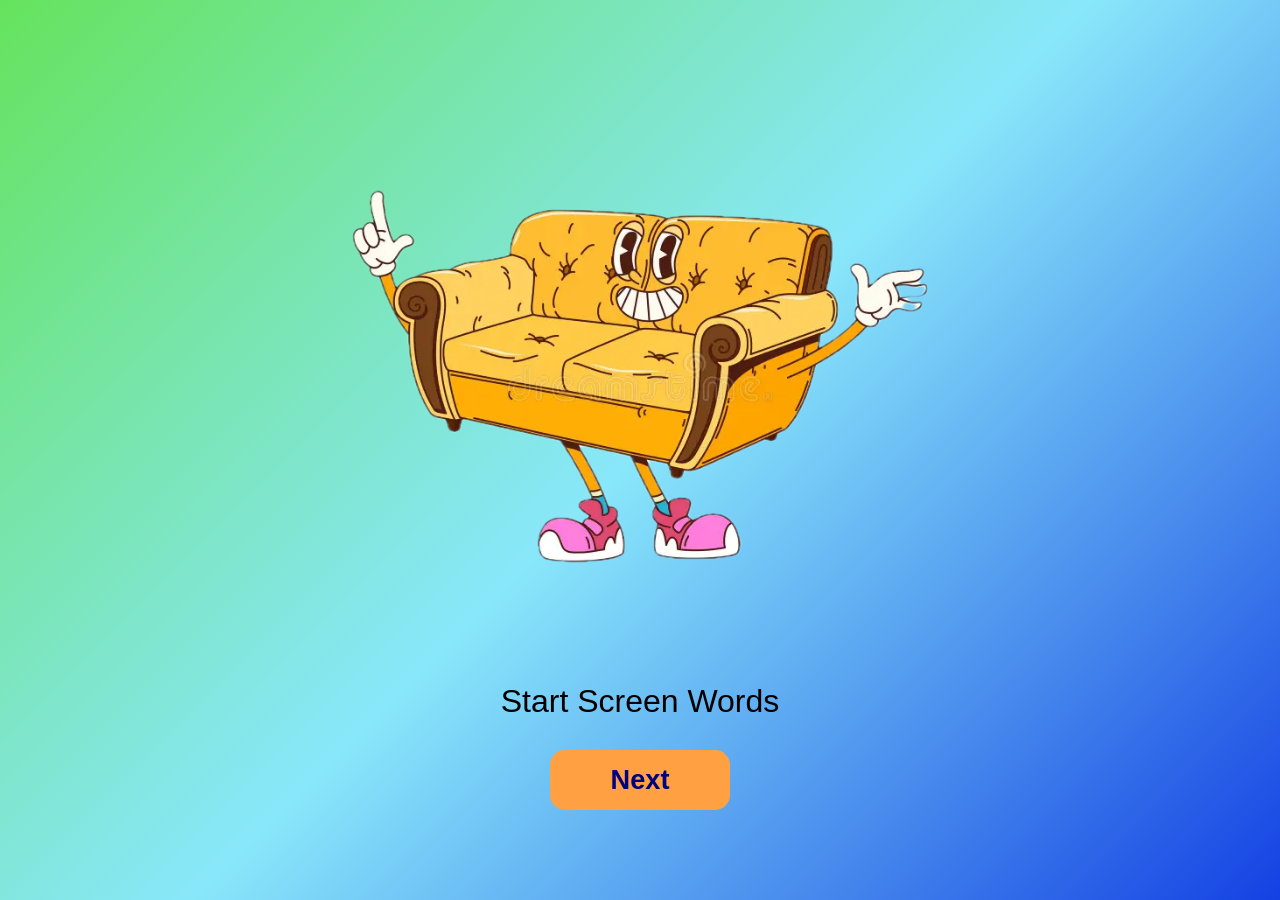
==== index.html @ fafc50ef "Rename beginning.html to index.html" ====
<!DOCTYPE html>
<html lang = "en">
    <head>
        <meta charset = "UTF-8">
        <meta name ="viewport" content="width=device-width, initial-scale=1.0">
        <title>Room On A Budget</title>
        <link rel="stylesheet" href="style.css">
    </head>

    <body class = "start-screen">
        <div class = "slides container">
            <div class = "slide" id = "slide0">
                <img src = "cartoon-couch.png" alt = "person">
                <p>Start Screen Words</p>
            </div>

            <div class = "slide" id = "slide1">
                <img src = "cartoon-couch.png" alt = "person">
                <p> Directions 1</p>
            </div>

         <div class = "slide-controls" >
            <button id = "prevBtn">Previous</button>
            <button id = "nextBtn">Next</button>
        </div>

    </div>


    <script>
   let currentSlide = 0;
const totalSlides = document.querySelectorAll('.slide').length;
    function showSlide(index) {
      for (let i = 0; i < totalSlides; i++) {
            const slide = document.getElementById(`slide${i}`);
            slide.classList.remove("active");
            slide.style.display = 'none';      }
const activeSlide = document.getElementById(`slide${index}`);
activeSlide.style.display = 'flex';

setTimeout(() => {
  activeSlide.classList.add("active");
}, 10);    document.getElementById('prevBtn').style.display = index === 0 ? 'none' : 'inline-block';

    }

    document.getElementById('nextBtn').onclick = () => {
      currentSlide++;
      if (currentSlide < totalSlides) {
        showSlide(currentSlide);
      } else {
        window.location.href = 'dice.html';
      }

    }

    document.getElementById('prevBtn').onclick = () => {
  if (currentSlide > 0) {
    currentSlide--;
    showSlide(currentSlide);
  }
}


    showSlide(currentSlide);
 
    </script>


    </body>
</html>
---- style.css ----
/* =================================================
   GLOBAL
================================================= */
* {
  box-sizing: border-box;
  margin: 0;
  padding: 0;
}

body {
  font-family: Arial, Helvetica, sans-serif;
  background: #f4f6f8;
  overflow-x: hidden; /* prevent horizontal scrolling */
  height: 100vh;
}

/* =================================================
   MAIN LAYOUT
================================================= */
.gameLayout {
  display: flex;
  flex-direction: column;
  height: 100vh;
}

/* ================= TOP BAR ================= */
.topBar {
  background: #222;
  color: white;
  padding: 15px;
  font-size: 22px;
  font-weight: bold;

  display: flex;
  justify-content: space-between; /* budget left, buttons right */
  align-items: center;
  gap: 10px;
}

/* Buttons in top bar */
.topBar button {
  width: 150px;
  font-size: 1rem;
  font-weight: bold;
  background: linear-gradient(45deg, #36d1dc, #5b86e5);
  color: white;
  border: none;
  border-radius: 8px;
  padding: 8px;
  cursor: pointer;
  box-shadow: 0 5px 15px rgba(0,0,0,0.3);
  transition: transform 0.2s;
}

.topBar button:hover {
  transform: scale(1.05);
}

/* ================= MAIN AREA ================= */
.mainArea {
  flex: 1;
  display: grid;
  grid-template-columns: 2fr 1fr;
  overflow: hidden; /* prevent scroll */
}

/* =================================================
   ROOM SECTION
================================================= */
.roomSection {
  display: flex;
  justify-content: center;
  align-items: center;
  background: #e5e7eb;
  height: 100%;
  position: relative;
}

#roomCanvas {
  width: 95%;
  height: 95%;
  position: relative;
}

#roomCanvasImg {
  width: 100%;
  height: 100%;
  object-fit: contain;
  pointer-events: none;
  user-select: none;
}

/* FURNITURE ITEMS (DRAGGABLE) */
#roomCanvas img:not(#roomImage) {
  position: absolute;
  cursor: grab;
  user-select: none;
  transition: top 0.1s, left 0.1s;
}

#roomCanvas img:not(#roomImage):active {
  cursor: grabbing;
  z-index: 1000;
}

/* =================================================
   SHOP PANEL
================================================= */
.shopSection {
  background: white;
  border-left: 3px solid #ddd;
  padding: 20px;
  overflow-y: auto;
  height: 100%;
  display: flex;
  flex-direction: column;
}

.shopSection h2 {
  text-align: center;
  margin-bottom: 10px;
}

/* CATEGORY BUTTONS */
.categoryPanel {
  display: grid;
  grid-template-columns: repeat(2, 1fr);
  gap: 10px;
  margin-bottom: 20px;
}

.category {
  padding: 12px;
  border: none;
  background: #3b82f6;
  color: white;
  font-size: 16px;
  border-radius: 8px;
  cursor: pointer;
  transition: 0.2s;
}

.category:hover {
  background: #2563eb;
}

/* ITEM OPTIONS */
#itemOptions {
  display: flex;
  flex-wrap: wrap;
  gap: 10px;
  justify-content: center;
  margin-bottom: 15px;
}

.tierViewer {
  flex: 1;
  min-width: 120px;
  text-align: center;
  border: 2px solid #eee;
  border-radius: 10px;
  padding: 10px;
  background: #fafafa;
  color: black;
}

.tierViewer h3 {
  margin-top: 0;
  color: #3b82f6;
}

.viewerControls {
  display: flex;
  align-items: center;
  justify-content: space-between;
}

.viewerControls button {
  height: 30px;
  cursor: pointer;
}

.itemDisplay img {
  margin: 5px 0;
  width: 100px;
  border-radius: 6px;
  cursor: pointer;
  transition: 0.2s;
}

.itemDisplay img:hover {
  transform: scale(1.05);
}

/* =================================================
   CONTROLS (Change View / Finish Room)
================================================= */
.controls {
  display: flex;
  flex-direction: row;
  justify-content: center; /* center horizontally */
  gap: 10px;
  margin-top: auto; /* pushes controls to bottom of shopSection */
  padding-bottom: 10px;
}

.controls button {
  flex: 0 0 150px; /* fixed width for both buttons */
  padding: 12px;
  font-size: 16px;
  font-weight: bold;
  border: none;
  border-radius: 8px;
  cursor: pointer;
  background: linear-gradient(45deg, #36d1dc, #5b86e5);
  color: white;
  box-shadow: 0 5px 15px rgba(0,0,0,0.3);
  transition: transform 0.2s;
}

.controls button:hover {
  transform: scale(1.05);
}

/* =================================================
   BOTTOM CONTROLS (if needed)
================================================= */
.bottomControls {
  position: fixed;
  bottom: 10px;
  left: 50%;
  transform: translateX(-50%);
  display: flex;
  gap: 20px;
  z-index: 2000;
}

.bottomControls button {
  padding: 12px 20px;
  font-size: 16px;
  border: none;
  background: #10b981;
  color: white;
  border-radius: 8px;
  cursor: pointer;
  box-shadow: 0 5px 15px rgba(0,0,0,0.3);
}

.bottomControls button:hover {
  background: #059669;
}

/* =================================================
   START SCREEN (if used)
================================================= */
body.start-screen {
  display: flex;
  justify-content: center;
  align-items: center;
  height: 100vh;
  background: linear-gradient(135deg, #36d1dc, #5b86e5);
  color: white;
  font-size: 24px;
}

.start-screen .controls {
  flex-direction: row;
  justify-content: center;
  gap: 10px;
}

body.start-screen {
  display:flex;
  justify-content: center;
  align-items: center;
  height: 100vh;
  margin: 0px;
  background: linear-gradient(135deg,#66e35d, #89e7fa,#1441e3);
  font-family: 'Trebuchet MS', sans-serif;
  color:#000;
}

.slides-container {
  display: flex;
  flex-direction: column;
  align-items: center;
  text-align: center;
  max-width: 700px;
  padding: 20px;
}

.slide {
  display: flex;
  flex-direction: column;
  align-items: center;
}

.slide img {
  width: 700px;
  margin-bottom: 20px;
}

.slide p {
  font-size: 2.0rem;
  margin-bottom: 60px;
}
/*
#nextBtn {
  font-size: 1.7rem;
  cursor: pointer;
  font-weight: bold;
  background-color:#ffa142 ;
  border:none;
  border-radius: 20px;
  color:#000080;
  transition: all 0.3s ease;
  text-align: center;
}

#nextBtn:hover {
  transform: scale(1.1);
  box-shadow: 0 15px 25px rgba(0,0,0,0.5);

}
  */
.slide .tip {
  font-size: 1.2rem;
  margin-top: 10px;
  color: #fff;
  text-shadow: 1px 1px 3px #000;
  font-style: italic;
}

.slide-controls {
  margin-top: -30px;
  display: flex;
  justify-content: center;
  gap: 20px;
}

.slide-controls button {
  width: 180px;           /* same width for both */
  height: 60px;           /* same height */
  font-size: 1.7rem;      /* text size */
  border-radius: 15px; /*round borders*/
  border: none;
  cursor: pointer;
  background: #ffa142;
  color:#000080;
  box-shadow: 0 6px 15px rgba (0,0,0,0.3);
  text-align: center;
  font-weight: bold;
}

.slide-controls button:hover {
  transform: scale(1.1);
}

.locked {
  color: yellow;
}
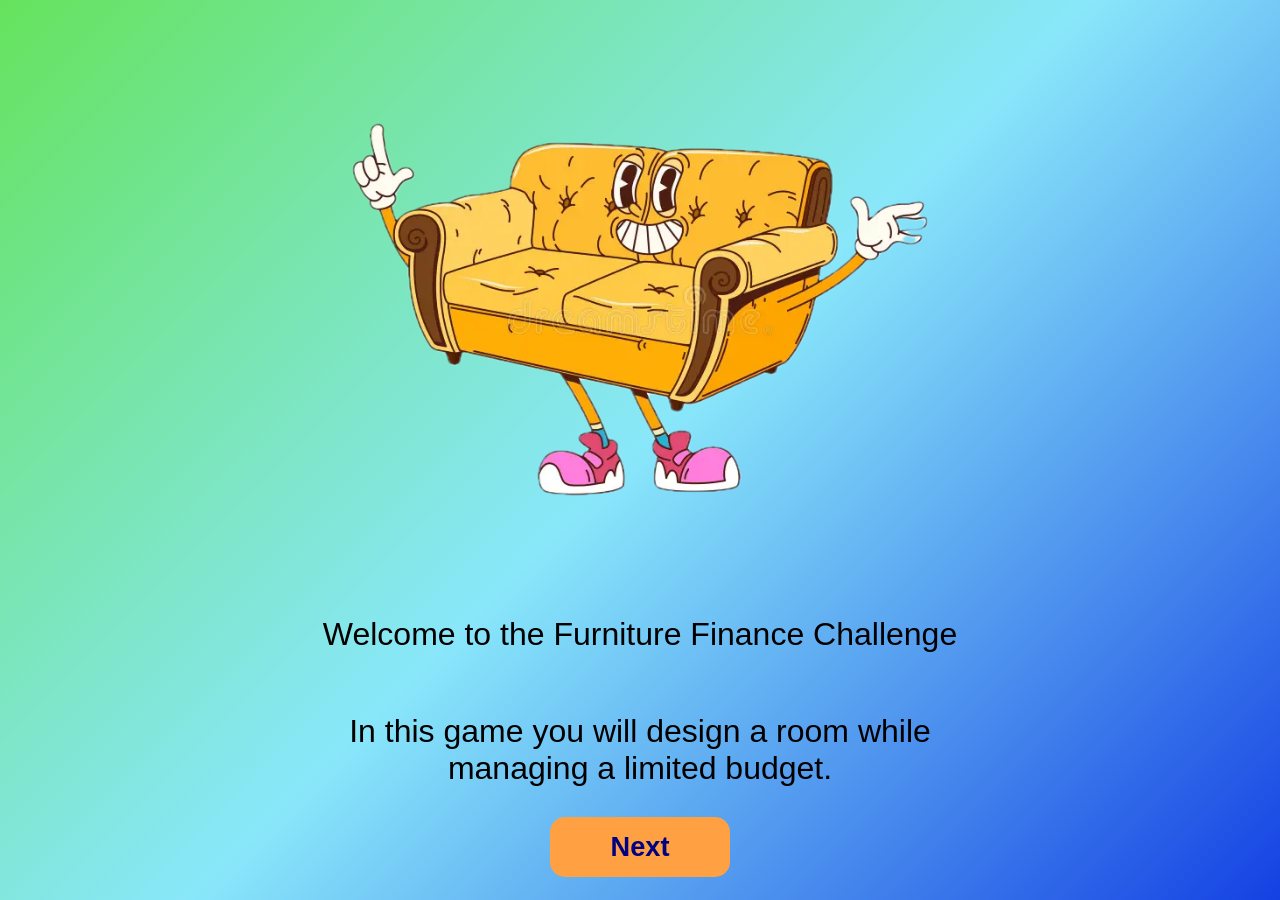
==== commit b8e47e19: "Update index.html" ====
--- a/index.html
+++ b/index.html
@@ -8,21 +8,49 @@
     </head>
 
     <body class = "start-screen">
-        <div class = "slides container">
+        <div class = "slides-container">
             <div class = "slide" id = "slide0">
                 <img src = "cartoon-couch.png" alt = "person">
-                <p>Start Screen Words</p>
+                <p class = "title">Welcome to the Furniture Finance Challenge</p> 
+                <p>In this game you will design a room while managing a limited budget.</p>
             </div>
 
             <div class = "slide" id = "slide1">
                 <img src = "cartoon-couch.png" alt = "person">
-                <p> Directions 1</p>
+                <p>Your first home as a young adult often includes a mix of secondhand
+                    furniture and less expensive new items.</p>
+
+                  <p>As you grow older and your home gets larger, you may upgrade
+                     your furniture and add new pieces.</p>
+            </div>
+
+            <div class="slide" id="slide2">
+            <img src="cartoon-couch.png" alt="person">
+           <p>Well-made furniture usually costs more but can last many years.</p>
+
+           <p>Buying preowned furniture can be a good way to get higher quality
+                 items at a lower price.</p>
+
+            <p>Less expensive furniture can still be stylish,
+            but it may not last as long.</p>
+            </div>
+
+            <div class="slide" id="slide3">
+                <img src="cartoon-couch.png" alt="person">
+              <p>Large furniture purchases are often bought on credit and
+               paid off with monthly payments.</p>
+
+                <p>Fun Fact: In 2018, the most searched furniture items in the
+                United States were a sectional couch and a TV stand.</p>
+
+                  <p>Now roll the dice to get your budget and start designing!</p>
             </div>
 
          <div class = "slide-controls" >
             <button id = "prevBtn">Previous</button>
             <button id = "nextBtn">Next</button>
         </div>
+
 
     </div>
 
